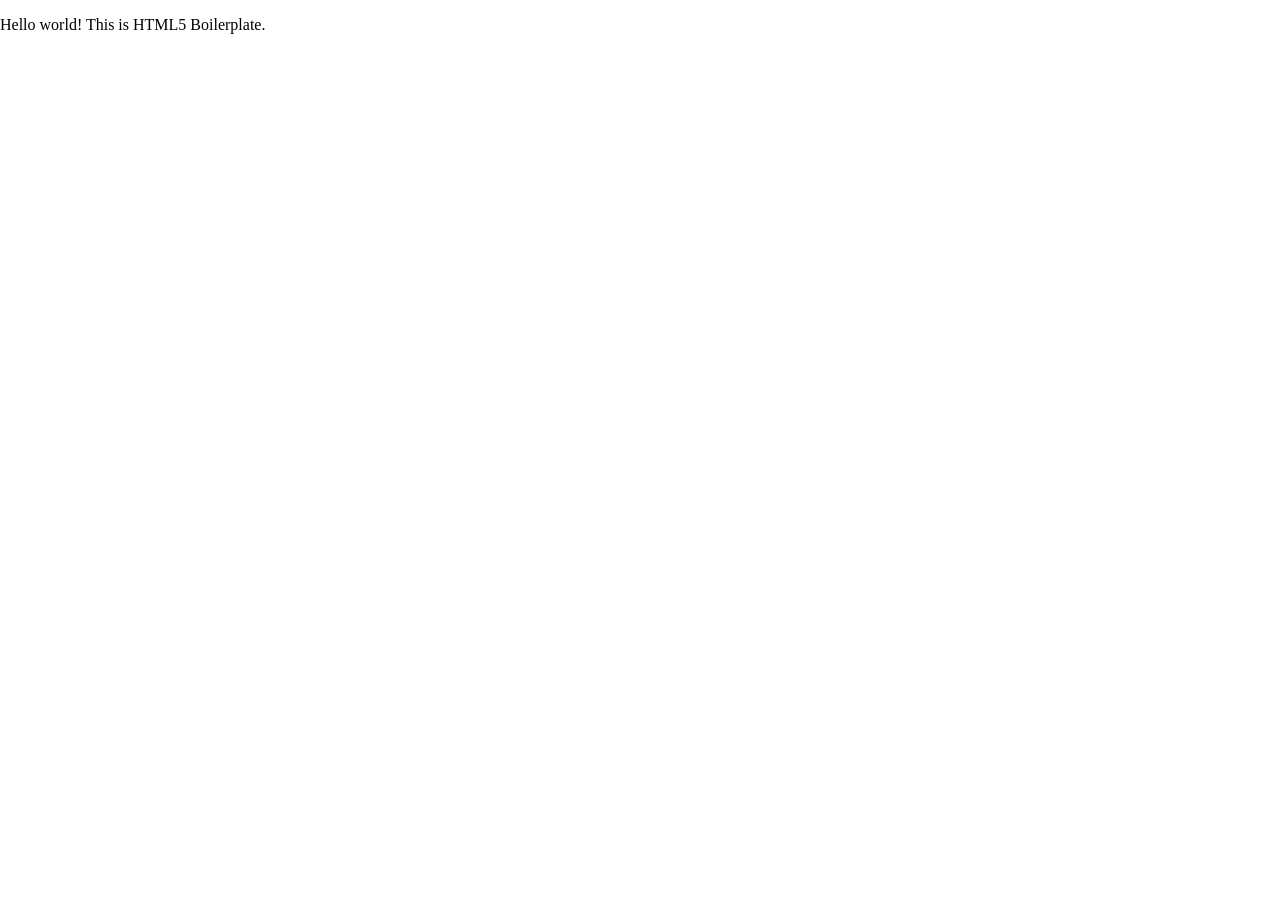
==== index.html @ b1742cfd "initial commit" ====
<!doctype html>
<html class="no-js" lang="">

<head>
  <meta charset="utf-8">
  <title></title>
  <meta name="description" content="">
  <meta name="viewport" content="width=device-width, initial-scale=1">

  <meta property="og:title" content="">
  <meta property="og:type" content="">
  <meta property="og:url" content="">
  <meta property="og:image" content="">

  <link rel="manifest" href="site.webmanifest">
  <link rel="apple-touch-icon" href="icon.png">
  <!-- Place favicon.ico in the root directory -->

  <link rel="stylesheet" href="css/normalize.css">
  <link rel="stylesheet" href="css/main.css">

  <meta name="theme-color" content="#fafafa">
</head>

<body>

  <!-- Add your site or application content here -->
  <p>Hello world! This is HTML5 Boilerplate.</p>
  <script src="js/vendor/modernizr-3.11.2.min.js"></script>
  <script src="js/plugins.js"></script>
  <script src="js/main.js"></script>

  <!-- Google Analytics: change UA-XXXXX-Y to be your site's ID. -->
  <script>
    window.ga = function () { ga.q.push(arguments) }; ga.q = []; ga.l = +new Date;
    ga('create', 'UA-XXXXX-Y', 'auto'); ga('set', 'anonymizeIp', true); ga('set', 'transport', 'beacon'); ga('send', 'pageview')
  </script>
  <script src="https://www.google-analytics.com/analytics.js" async></script>
</body>

</html>
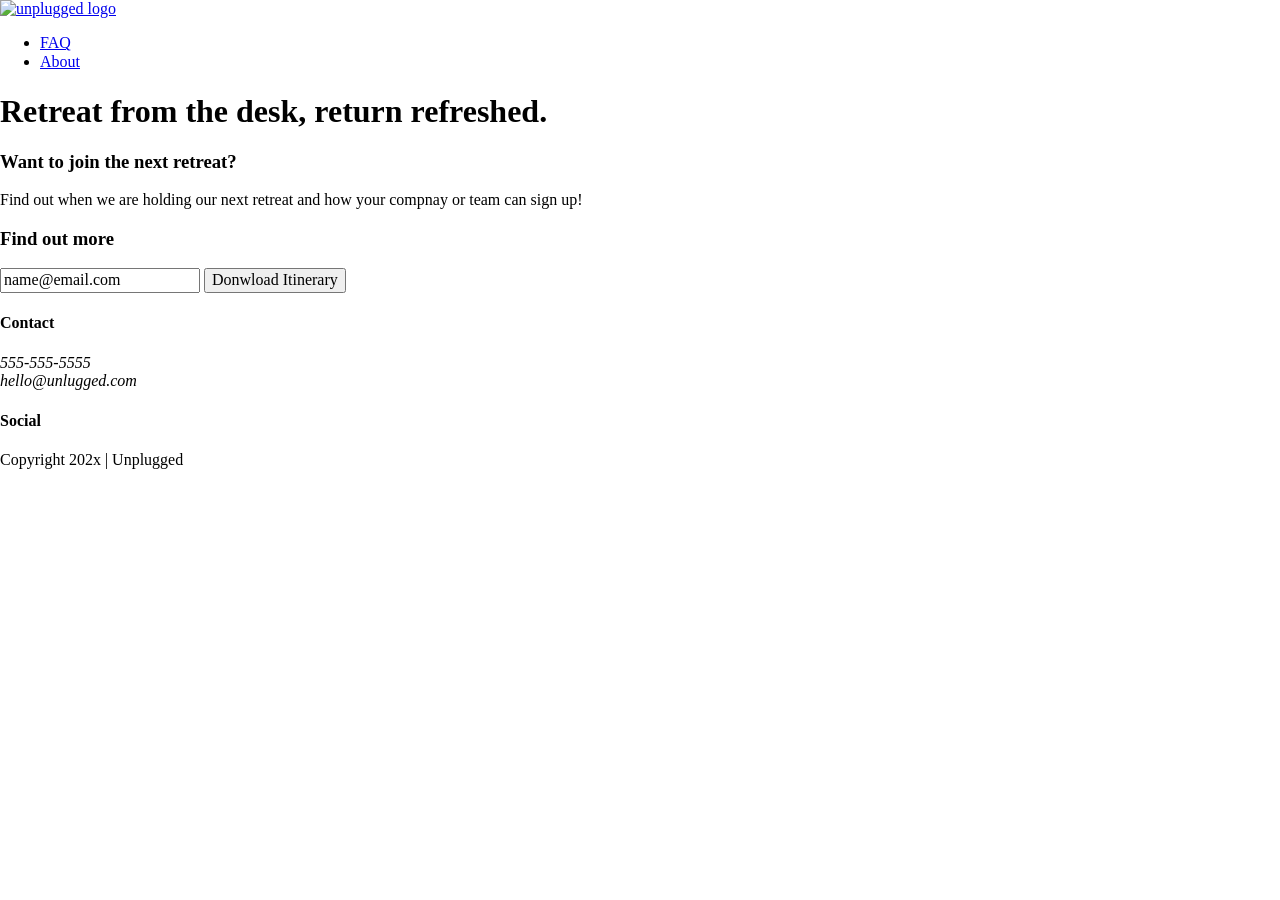
==== commit 1faee3b4: "put starter code for header footer and main" ====
--- a/index.html
+++ b/index.html
@@ -3,7 +3,7 @@
 
 <head>
   <meta charset="utf-8">
-  <title></title>
+  <title>Unplugged Retreat</title>
   <meta name="description" content="">
   <meta name="viewport" content="width=device-width, initial-scale=1">
 
@@ -25,7 +25,68 @@
 <body>
 
   <!-- Add your site or application content here -->
-  <p>Hello world! This is HTML5 Boilerplate.</p>
+  <header>
+    <div class="content-wrapper">
+      <a href="#"><img src="" alt="unplugged logo"></a>
+      <div class="header-divider"></div>
+      <nav>
+        <ul>
+          <li><a href="faq/index.html" rel="noopener">FAQ</a></li>
+          <li><a href="about/index.html" rel="noopener">About</a></li>
+        </ul>
+      </nav>
+    </div>
+  </header><!-- header ends-->
+
+  <main>
+    <section class="hero-area">
+      <div class="content-wrapper">
+        <h1>Retreat from the desk, return refreshed.</h1>
+      </div>
+    </section>
+    <aside>
+      <div class="content-wrapper">
+        <div class="form-description">
+          <h3> Want to join the next retreat?</h3>
+          <p>Find out when we are holding our next retreat and how your compnay or team can sign up!</p>
+        </div>
+        <div class="form">
+          <h3>Find out more</h3>
+          <input type="text" name="name" value="name@email.com">
+          <input type="button" value="Donwload Itinerary">
+        </div>
+      </div>
+    </aside>
+  </main> <!-- main wrapper -->
+
+  <footer>
+    <div class="content-wrapper">
+      <div class="footer-content">
+        <div class="contact">
+          <h4>Contact</h4>
+          <address>
+            <p>555-555-5555<br>
+              hello@unlugged.com</p>
+          </address>
+        </div>
+        <div class="social">
+          <h4>Social</h4>
+          <div class="social-icons">
+            <p>
+              <a href="#"></a>
+            </p>
+          </div>
+          <p><a href="https;//www.facebook.com/yoursite" target="_blank" rel="noopener"></a></p>
+        </div>
+      </div>
+      <div class="copyright">
+        <p>Copyright 202x | Unplugged</p>
+      </div>
+    </div><!-- footer content ends -->
+    <div class="copyright">
+    </div><!--footer content-wrapper ends-->
+  </footer>
+
   <script src="js/vendor/modernizr-3.11.2.min.js"></script>
   <script src="js/plugins.js"></script>
   <script src="js/main.js"></script>
@@ -38,4 +99,4 @@
   <script src="https://www.google-analytics.com/analytics.js" async></script>
 </body>
 
-</html>
+</html>
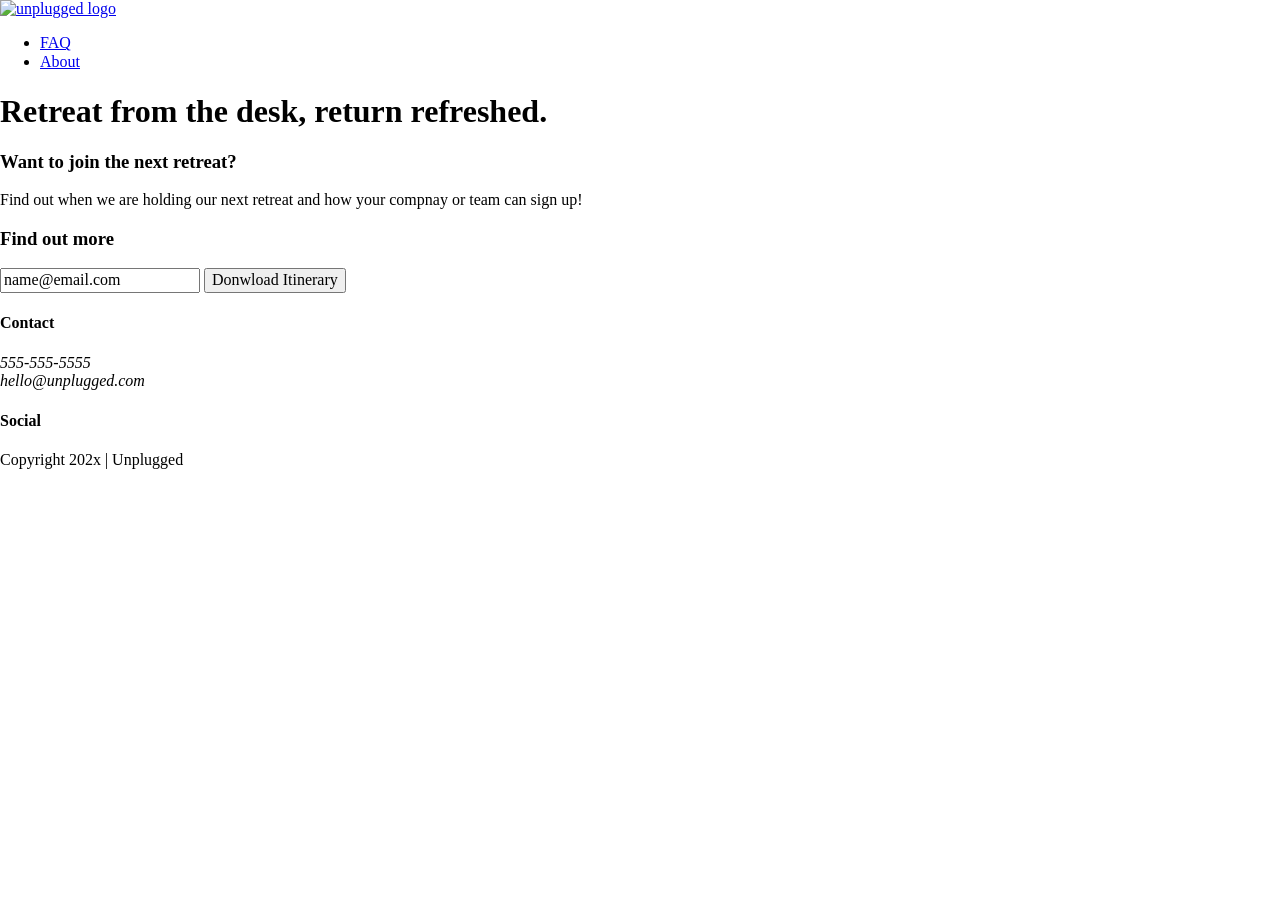
==== commit e33b9006: "update to header main and footer" ====
--- a/index.html
+++ b/index.html
@@ -66,7 +66,7 @@
           <h4>Contact</h4>
           <address>
             <p>555-555-5555<br>
-              hello@unlugged.com</p>
+              hello@unplugged.com</p>
           </address>
         </div>
         <div class="social">
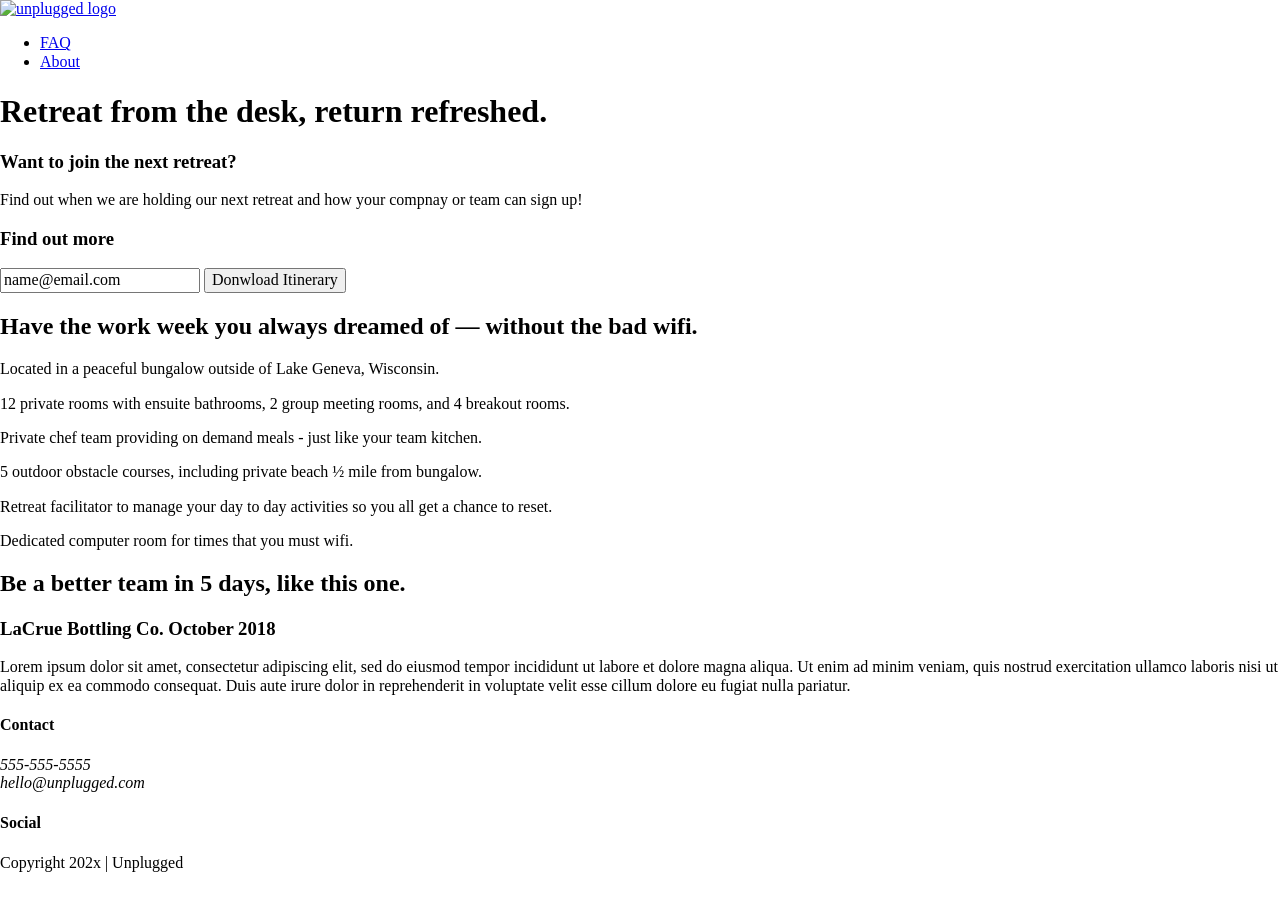
==== commit 5b20cbdc: "fill code for main" ====
--- a/index.html
+++ b/index.html
@@ -57,6 +57,56 @@
         </div>
       </div>
     </aside>
+    <section class="'features">
+      <div class="content-wrapper">
+        <h2>
+          Have the work week you always dreamed of — without the bad wifi.</h2>
+        <div class="features-items">
+          <article>
+            <p class="fontawesome-icons"></p>
+            <p class="features-item-description">
+              Located in a peaceful bungalow outside of Lake Geneva, Wisconsin.
+            </p>
+            <p class="fontawesome-icons"></p>
+            <p class="features-item-description">
+              12 private rooms with ensuite bathrooms, 2 group meeting rooms, and 4 breakout rooms.
+            </p>
+            <p class="fontawesome-icons"></p>
+            <p class="features-item-description">
+              Private chef team providing on demand meals - just like your team kitchen.
+            </p>
+            <p class="fontawesome-icons"></p>
+            <p class="features-item-description">
+              5 outdoor obstacle courses, including private beach ½ mile from bungalow.
+            </p>
+            <p class="fontawesome-icons"></p>
+            <p class="features-item-description">
+              Retreat facilitator to manage your day to day activities so you all get a chance to reset.
+            </p>
+            <p class="fontawesome-icons"></p>
+            <p class="features-item-description">
+              Dedicated computer room for times that you must wifi.
+            </p>
+          </article>
+        </div>
+      </div>
+    </section>
+    <section class="reviews">
+      <div class=content-wrapper>
+        <h2>Be a better team in 5 days, like this one.</h2>
+        <article>
+          <h3>LaCrue Bottling Co.
+            October 2018
+          </h3>
+          <p>
+            Lorem ipsum dolor sit amet, consectetur adipiscing elit, sed do eiusmod tempor incididunt ut labore et
+            dolore magna aliqua. Ut enim ad minim veniam, quis nostrud exercitation ullamco laboris nisi ut aliquip ex
+            ea commodo consequat. Duis aute irure dolor in reprehenderit in voluptate velit esse cillum dolore eu fugiat
+            nulla pariatur.
+          </p>
+        </article>
+      </div>
+    </section>
   </main> <!-- main wrapper -->
 
   <footer>
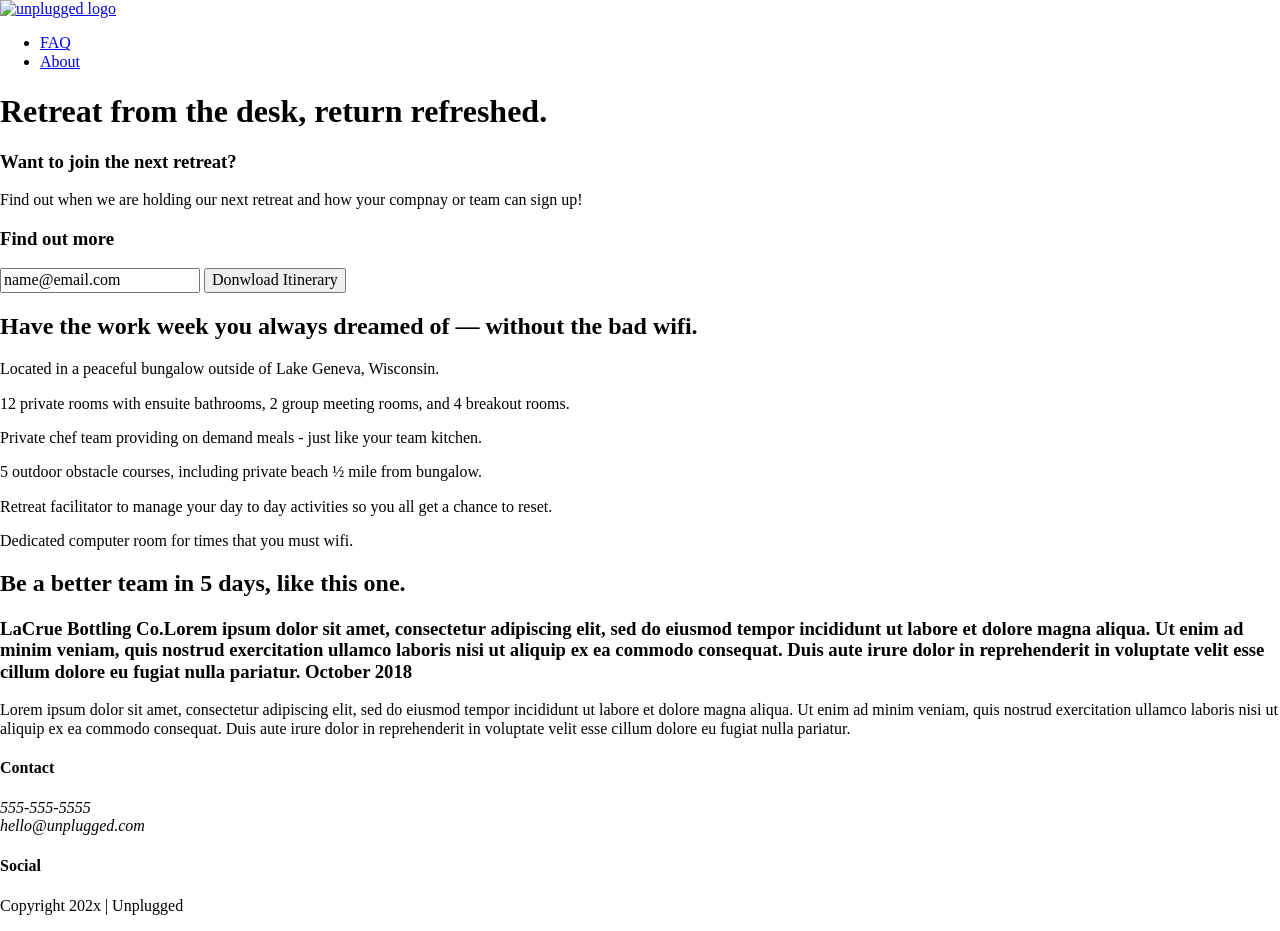
==== commit f710b3b6: "add info to about page" ====
--- a/index.html
+++ b/index.html
@@ -95,7 +95,7 @@
       <div class=content-wrapper>
         <h2>Be a better team in 5 days, like this one.</h2>
         <article>
-          <h3>LaCrue Bottling Co.
+          <h3>LaCrue Bottling Co.Lorem ipsum dolor sit amet, consectetur adipiscing elit, sed do eiusmod tempor incididunt ut labore et dolore magna aliqua. Ut enim ad minim veniam, quis nostrud exercitation ullamco laboris nisi ut aliquip ex ea commodo consequat. Duis aute irure dolor in reprehenderit in voluptate velit esse cillum dolore eu fugiat nulla pariatur. 
             October 2018
           </h3>
           <p>
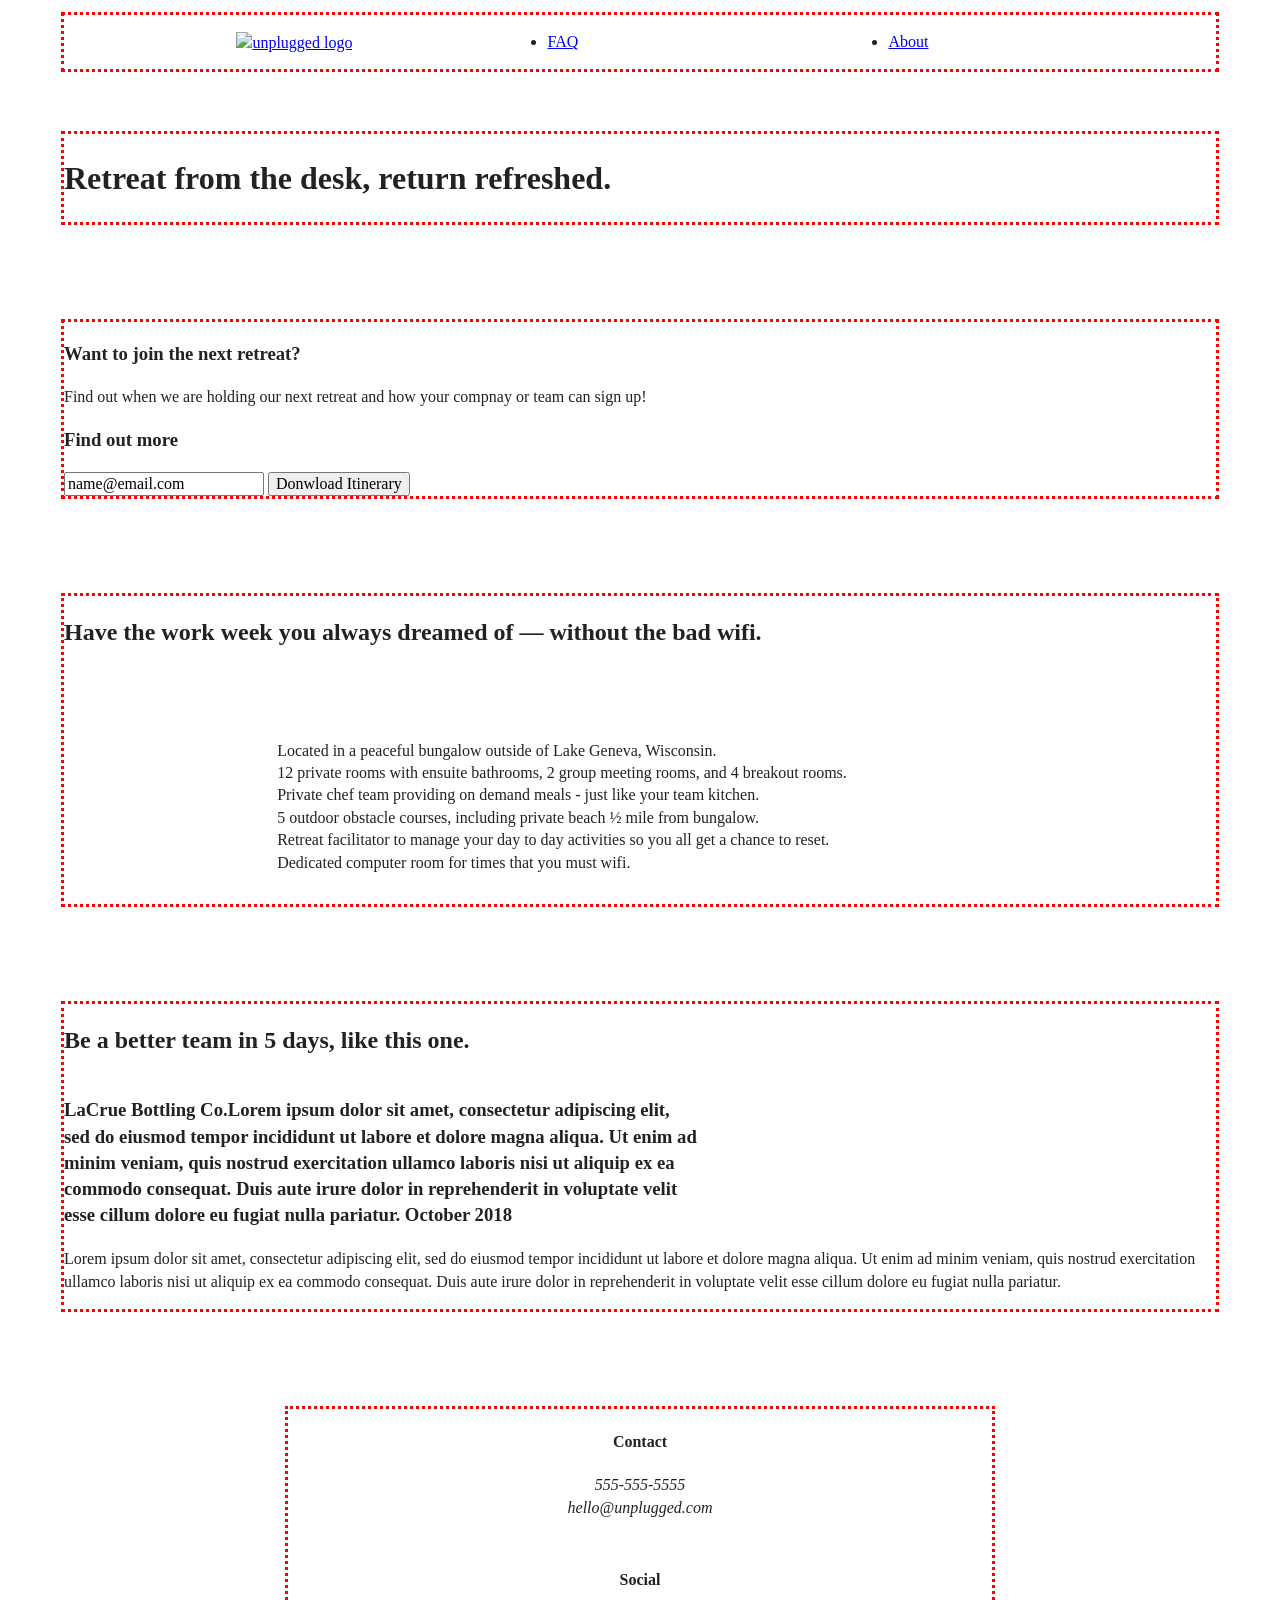
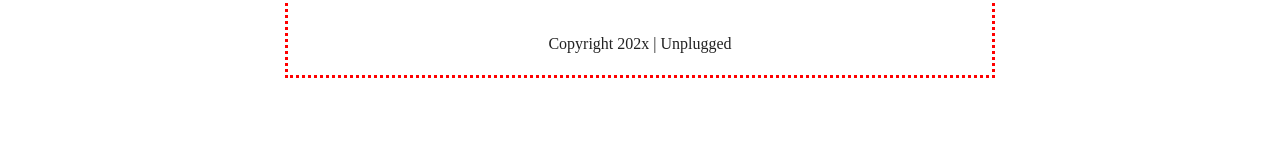
==== commit 26fd13dc: "updates to main.css" ====
--- a/index.html
+++ b/index.html
@@ -27,12 +27,14 @@
   <!-- Add your site or application content here -->
   <header>
     <div class="content-wrapper">
-      <a href="#"><img src="" alt="unplugged logo"></a>
+      <a href="#">
+        <img src="" alt="unplugged logo">
+      </a>
       <div class="header-divider"></div>
       <nav>
         <ul>
-          <li><a href="faq/index.html" rel="noopener">FAQ</a></li>
-          <li><a href="about/index.html" rel="noopener">About</a></li>
+          <li><a href="faq/index.html">FAQ</a></li>
+          <li><a href="about/index.html">About</a></li>
         </ul>
       </nav>
     </div>
@@ -44,6 +46,7 @@
         <h1>Retreat from the desk, return refreshed.</h1>
       </div>
     </section>
+
     <aside>
       <div class="content-wrapper">
         <div class="form-description">
@@ -57,7 +60,7 @@
         </div>
       </div>
     </aside>
-    <section class="'features">
+    <section class="features">
       <div class="content-wrapper">
         <h2>
           Have the work week you always dreamed of — without the bad wifi.</h2>
@@ -95,7 +98,10 @@
       <div class=content-wrapper>
         <h2>Be a better team in 5 days, like this one.</h2>
         <article>
-          <h3>LaCrue Bottling Co.Lorem ipsum dolor sit amet, consectetur adipiscing elit, sed do eiusmod tempor incididunt ut labore et dolore magna aliqua. Ut enim ad minim veniam, quis nostrud exercitation ullamco laboris nisi ut aliquip ex ea commodo consequat. Duis aute irure dolor in reprehenderit in voluptate velit esse cillum dolore eu fugiat nulla pariatur. 
+          <h3>LaCrue Bottling Co.Lorem ipsum dolor sit amet, consectetur adipiscing elit, sed do eiusmod tempor
+            incididunt ut labore et dolore magna aliqua. Ut enim ad minim veniam, quis nostrud exercitation ullamco
+            laboris nisi ut aliquip ex ea commodo consequat. Duis aute irure dolor in reprehenderit in voluptate velit
+            esse cillum dolore eu fugiat nulla pariatur.
             October 2018
           </h3>
           <p>
--- a/css/main.css
+++ b/css/main.css
@@ -0,0 +1,434 @@
+/*! HTML5 Boilerplate v8.0.0 | MIT License | https://html5boilerplate.com/ */
+
+/* main.css 2.1.0 | MIT License | https://github.com/h5bp/main.css#readme */
+/*
+ * What follows is the result of much research on cross-browser styling.
+ * Credit left inline and big thanks to Nicolas Gallagher, Jonathan Neal,
+ * Kroc Camen, and the H5BP dev community and team.
+ */
+
+/* ==========================================================================
+   Base styles: opinionated defaults
+   ========================================================================== */
+
+html {
+  color: #222;
+  font-size: 1em;
+  line-height: 1.4;
+}
+
+/*
+ * Remove text-shadow in selection highlight:
+ * https://twitter.com/miketaylr/status/12228805301
+ *
+ * Vendor-prefixed and regular ::selection selectors cannot be combined:
+ * https://stackoverflow.com/a/16982510/7133471
+ *
+ * Customize the background color to match your design.
+ */
+
+::-moz-selection {
+  background: #b3d4fc;
+  text-shadow: none;
+}
+
+::selection {
+  background: #b3d4fc;
+  text-shadow: none;
+}
+
+/*
+ * A better looking default horizontal rule
+ */
+
+hr {
+  display: block;
+  height: 1px;
+  border: 0;
+  border-top: 1px solid #ccc;
+  margin: 1em 0;
+  padding: 0;
+}
+
+/*
+ * Remove the gap between audio, canvas, iframes,
+ * images, videos and the bottom of their containers:
+ * https://github.com/h5bp/html5-boilerplate/issues/440
+ */
+
+audio,
+canvas,
+iframe,
+img,
+svg,
+video {
+  vertical-align: middle;
+}
+
+/*
+ * Remove default fieldset styles.
+ */
+
+fieldset {
+  border: 0;
+  margin: 0;
+  padding: 0;
+}
+
+/*
+ * Allow only vertical resizing of textareas.
+ */
+
+textarea {
+  resize: vertical;
+}
+
+/* ==========================================================================
+   Author's custom styles
+   ========================================================================== */
+.content-wrapper {
+  outline: 3px dotted red;
+  width: 90%;
+  margin: 50px 0;
+}
+
+
+/*---------------Base Header - Footer Styles -------------------*/
+header {
+  display: flex;
+  justify-content: center;
+  padding: 15px 0;
+}
+
+header .content-wrapper {
+  display: flex;
+  justify-content: center;
+  align-items: center;
+  flex-flow: row wrap;
+  margin: 0;
+}
+
+.header.divider {
+  width: 100%;
+  height: 1px;
+  margin: 10px 0 20px 0;
+}
+
+header nav {
+  width: 60%;
+}
+
+header nav ul {
+  display: flex;
+  justify-content: space-around;
+  width: 100%;
+}
+
+footer {
+  display: flex;
+  flex-direction: column;
+  align-items: center;
+  text-align: center;
+}
+
+footer p {
+  margin: 0;
+}
+
+footer .content-wrapper {
+  width: 55%;
+  margin: 50px 0;
+}
+
+footer .contact {
+  margin-bottom: 50px;
+}
+
+footer .social-icons {
+  display: flex;
+  justify-content: space-around;
+  align-items: center;
+}
+
+footer .social-icons p {
+  display: flex;
+  justify-content: center;
+  align-items: center;
+}
+
+footer .copyright {
+  margin: 20px 0;
+}
+
+/*--------------Mobile Styles - Homepage --------------------------*/
+
+/* Hero Area */
+
+.hero-area {
+  display: flex;
+  justify-content: center;
+}
+
+/* Aside */
+
+aside {
+  display: flex;
+  justify-content: center;
+}
+
+/* Features */
+
+.features {
+  display: flex;
+  justify-content: center;
+}
+
+.features h2 {
+  margin-bottom: 60px;
+}
+
+.features article {
+  width: 63%;
+  margin: 30px 0 30px 0;
+}
+
+.features .features-items {
+  display: flex;
+  justify-content: center;
+  align-items: flex-start;
+  flex-flow: row wrap;
+}
+
+.features p {
+  margin: 0;
+}
+
+/* Reviews */
+.reviews {
+  display: flex;
+  justify-content: center;
+}
+
+.reviews h2 {
+  margin-bottom: 40px;
+}
+
+.reviews h3 {
+  width: 55%;
+  margin: 20px 0;
+}
+
+
+/*--------------- About Page -------------------*/
+
+.mission {
+  display: flex;
+  justify-content: center;
+}
+
+.contact-section {
+  display: flex;
+  justify-content: center;
+}
+
+.contact-content p {
+  margin: 0;
+}
+
+/*--------------- FAQ Page -------------------*/
+
+.faq {
+  display: flex;
+  justify-content: center;
+}
+
+.faq .content-wrapper {
+  display: flex;
+  justify-items: center;
+  align-self: flex-start;
+  flex-flow: row wrap;
+  margin: 50px 0 0 0;
+}
+
+.faq h2 {
+  margin-bottom: 40px;
+}
+
+.faq-content {
+  margin-bottom: 50px;
+}
+
+/* ==========================================================================
+   Helper classes
+   ========================================================================== */
+
+/*
+ * Hide visually and from screen readers
+ */
+
+.hidden,
+[hidden] {
+  display: none !important;
+}
+
+/*
+ * Hide only visually, but have it available for screen readers:
+ * https://snook.ca/archives/html_and_css/hiding-content-for-accessibility
+ *
+ * 1. For long content, line feeds are not interpreted as spaces and small width
+ *    causes content to wrap 1 word per line:
+ *    https://medium.com/@jessebeach/beware-smushed-off-screen-accessible-text-5952a4c2cbfe
+ */
+
+.sr-only {
+  border: 0;
+  clip: rect(0, 0, 0, 0);
+  height: 1px;
+  margin: -1px;
+  overflow: hidden;
+  padding: 0;
+  position: absolute;
+  white-space: nowrap;
+  width: 1px;
+  /* 1 */
+}
+
+/*
+ * Extends the .sr-only class to allow the element
+ * to be focusable when navigated to via the keyboard:
+ * https://www.drupal.org/node/897638
+ */
+
+.sr-only.focusable:active,
+.sr-only.focusable:focus {
+  clip: auto;
+  height: auto;
+  margin: 0;
+  overflow: visible;
+  position: static;
+  white-space: inherit;
+  width: auto;
+}
+
+/*
+ * Hide visually and from screen readers, but maintain layout
+ */
+
+.invisible {
+  visibility: hidden;
+}
+
+/*
+ * Clearfix: contain floats
+ *
+ * For modern browsers
+ * 1. The space content is one way to avoid an Opera bug when the
+ *    `contenteditable` attribute is included anywhere else in the document.
+ *    Otherwise it causes space to appear at the top and bottom of elements
+ *    that receive the `clearfix` class.
+ * 2. The use of `table` rather than `block` is only necessary if using
+ *    `:before` to contain the top-margins of child elements.
+ */
+
+.clearfix::before,
+.clearfix::after {
+  content: " ";
+  display: table;
+}
+
+.clearfix::after {
+  clear: both;
+}
+
+/* ==========================================================================
+   EXAMPLE Media Queries for Responsive Design.
+   These examples override the primary ('mobile first') styles.
+   Modify as content requires.
+   ========================================================================== */
+
+@media only screen and (min-width: 35em) {
+  /* Style adjustments for viewports that meet the condition */
+}
+
+@media print,
+(-webkit-min-device-pixel-ratio: 1.25),
+(min-resolution: 1.25dppx),
+(min-resolution: 120dpi) {
+  /* Style adjustments for high resolution devices */
+}
+
+/* ==========================================================================
+   Print styles.
+   Inlined to avoid the additional HTTP request:
+   https://www.phpied.com/delay-loading-your-print-css/
+   ========================================================================== */
+
+@media print {
+
+  *,
+  *::before,
+  *::after {
+    background: #fff !important;
+    color: #000 !important;
+    /* Black prints faster */
+    box-shadow: none !important;
+    text-shadow: none !important;
+  }
+
+  a,
+  a:visited {
+    text-decoration: underline;
+  }
+
+  a[href]::after {
+    content: " (" attr(href) ")";
+  }
+
+  abbr[title]::after {
+    content: " (" attr(title) ")";
+  }
+
+  /*
+   * Don't show links that are fragment identifiers,
+   * or use the `javascript:` pseudo protocol
+   */
+  a[href^="#"]::after,
+  a[href^="javascript:"]::after {
+    content: "";
+  }
+
+  pre {
+    white-space: pre-wrap !important;
+  }
+
+  pre,
+  blockquote {
+    border: 1px solid #999;
+    page-break-inside: avoid;
+  }
+
+  /*
+   * Printing Tables:
+   * https://web.archive.org/web/20180815150934/http://css-discuss.incutio.com/wiki/Printing_Tables
+   */
+  thead {
+    display: table-header-group;
+  }
+
+  tr,
+  img {
+    page-break-inside: avoid;
+  }
+
+  p,
+  h2,
+  h3 {
+    orphans: 3;
+    widows: 3;
+  }
+
+  h2,
+  h3 {
+    page-break-after: avoid;
+  }
+}
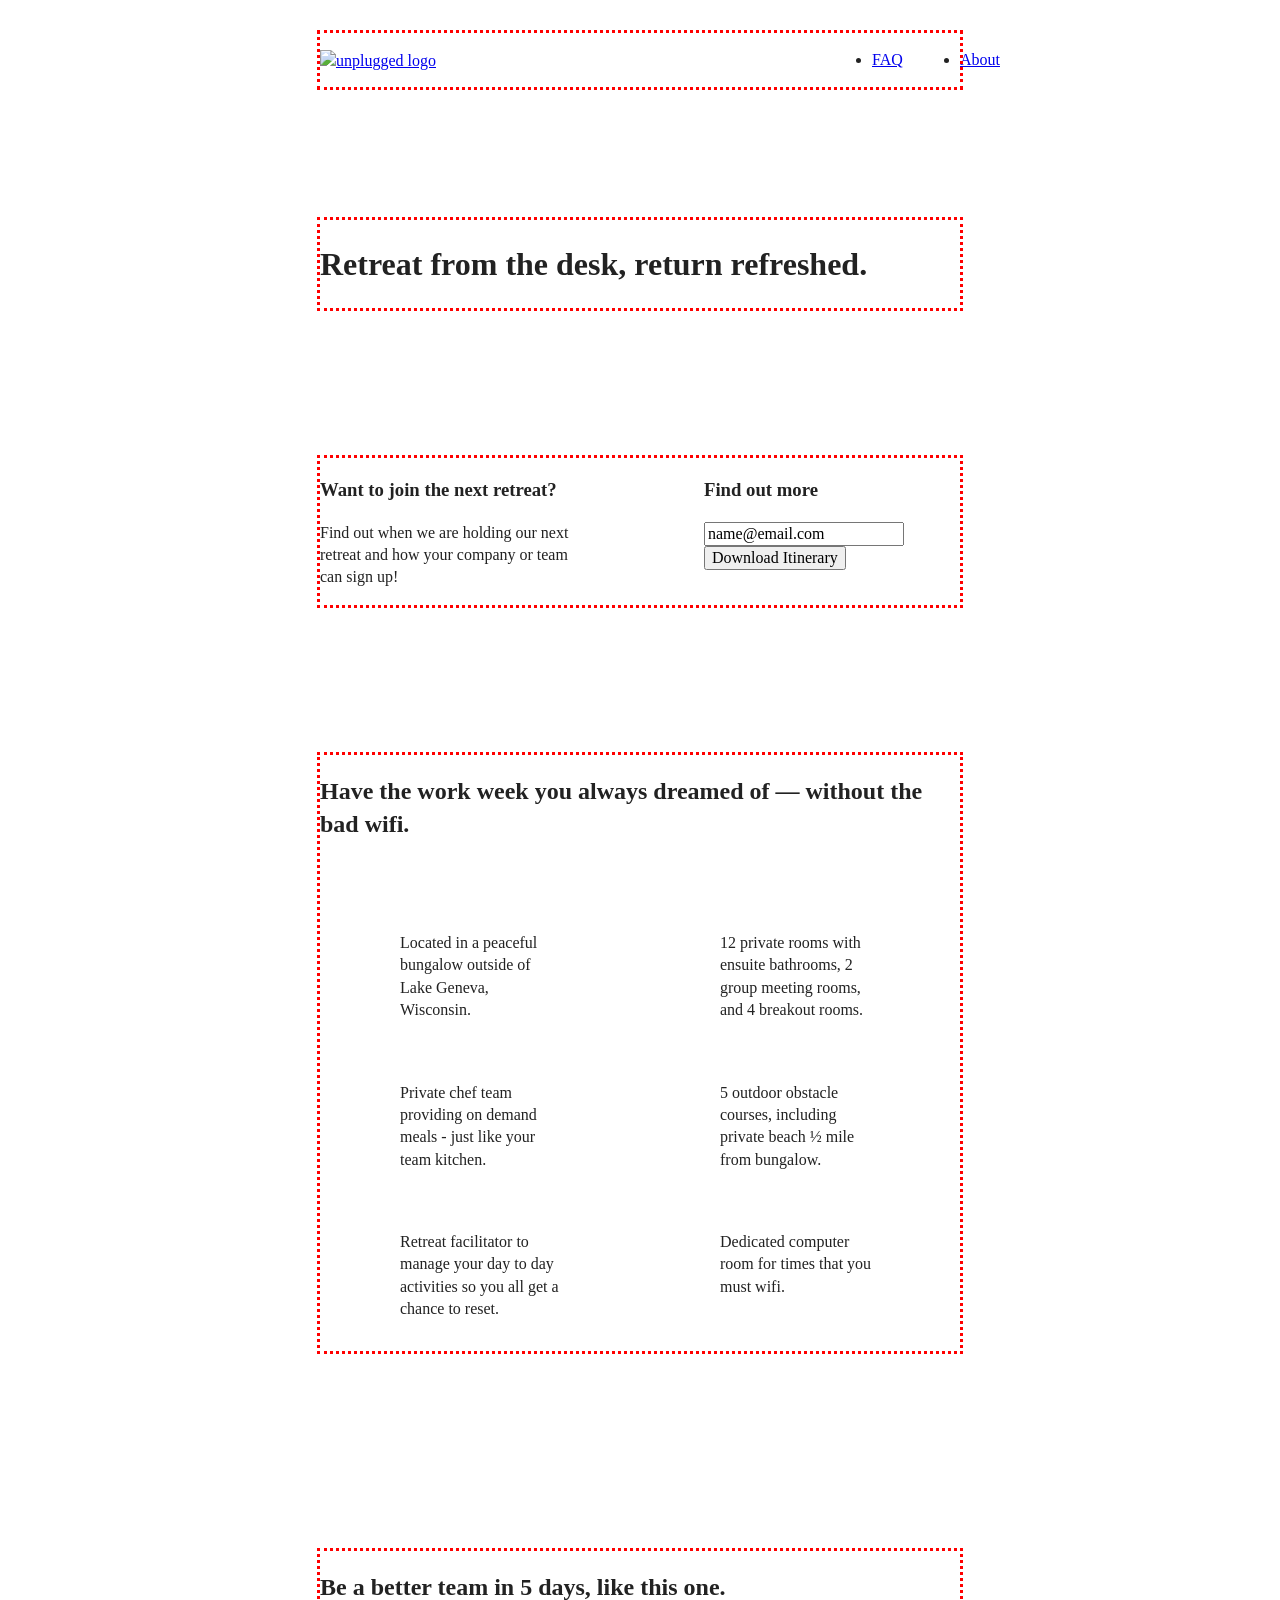
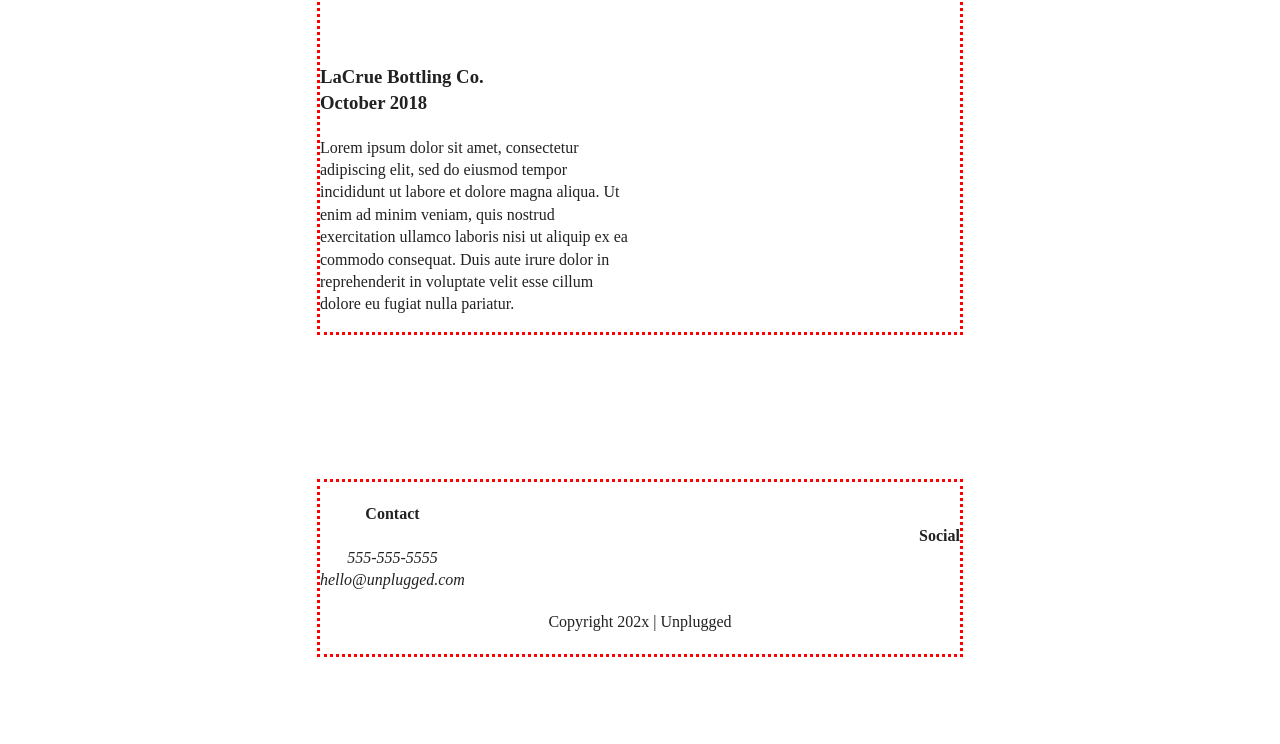
==== commit 3ba448f8: "edits to tablet percentages" ====
--- a/index.html
+++ b/index.html
@@ -51,12 +51,12 @@
       <div class="content-wrapper">
         <div class="form-description">
           <h3> Want to join the next retreat?</h3>
-          <p>Find out when we are holding our next retreat and how your compnay or team can sign up!</p>
+          <p>Find out when we are holding our next retreat and how your company or team can sign up!</p>
         </div>
         <div class="form">
           <h3>Find out more</h3>
           <input type="text" name="name" value="name@email.com">
-          <input type="button" value="Donwload Itinerary">
+          <input type="button" value="Download Itinerary">
         </div>
       </div>
     </aside>
@@ -66,26 +66,37 @@
           Have the work week you always dreamed of — without the bad wifi.</h2>
         <div class="features-items">
           <article>
-            <p class="fontawesome-icons"></p>
+            <p class="fontawesome-icons">
+            </p>
             <p class="features-item-description">
               Located in a peaceful bungalow outside of Lake Geneva, Wisconsin.
             </p>
+          </article>
+          <article>
             <p class="fontawesome-icons"></p>
             <p class="features-item-description">
               12 private rooms with ensuite bathrooms, 2 group meeting rooms, and 4 breakout rooms.
             </p>
+          </article>
+          <article>
             <p class="fontawesome-icons"></p>
             <p class="features-item-description">
               Private chef team providing on demand meals - just like your team kitchen.
             </p>
+          </article>
+          <article>
             <p class="fontawesome-icons"></p>
             <p class="features-item-description">
               5 outdoor obstacle courses, including private beach ½ mile from bungalow.
             </p>
+          </article>
+          <article>
             <p class="fontawesome-icons"></p>
             <p class="features-item-description">
               Retreat facilitator to manage your day to day activities so you all get a chance to reset.
             </p>
+          </article>
+          <article>
             <p class="fontawesome-icons"></p>
             <p class="features-item-description">
               Dedicated computer room for times that you must wifi.
@@ -98,21 +109,22 @@
       <div class=content-wrapper>
         <h2>Be a better team in 5 days, like this one.</h2>
         <article>
-          <h3>LaCrue Bottling Co.Lorem ipsum dolor sit amet, consectetur adipiscing elit, sed do eiusmod tempor
-            incididunt ut labore et dolore magna aliqua. Ut enim ad minim veniam, quis nostrud exercitation ullamco
-            laboris nisi ut aliquip ex ea commodo consequat. Duis aute irure dolor in reprehenderit in voluptate velit
-            esse cillum dolore eu fugiat nulla pariatur.
-            October 2018
-          </h3>
-          <p>
-            Lorem ipsum dolor sit amet, consectetur adipiscing elit, sed do eiusmod tempor incididunt ut labore et
-            dolore magna aliqua. Ut enim ad minim veniam, quis nostrud exercitation ullamco laboris nisi ut aliquip ex
-            ea commodo consequat. Duis aute irure dolor in reprehenderit in voluptate velit esse cillum dolore eu fugiat
-            nulla pariatur.
-          </p>
+          <div>
+            <h3>LaCrue Bottling Co. October 2018
+            </h3>
+            <p>
+              Lorem ipsum dolor sit amet, consectetur adipiscing elit, sed do eiusmod tempor incididunt ut labore et
+              dolore magna aliqua. Ut enim ad minim veniam, quis nostrud exercitation ullamco laboris nisi ut aliquip ex
+              ea commodo consequat. Duis aute irure dolor in reprehenderit in voluptate velit esse cillum dolore eu
+              fugiat
+              nulla pariatur.
+            </p>
+          </div>
         </article>
       </div>
     </section>
+
+
   </main> <!-- main wrapper -->
 
   <footer>
--- a/css/main.css
+++ b/css/main.css
@@ -76,7 +76,7 @@
 }
 
 /*
- * Allow only vertical resizing of textareas.
+ * Allow only vertical resizing of text areas.
  */
 
 textarea {
@@ -108,7 +108,7 @@
   margin: 0;
 }
 
-.header.divider {
+.header-divider {
   width: 100%;
   height: 1px;
   margin: 10px 0 20px 0;
@@ -189,7 +189,7 @@
 
 .features article {
   width: 63%;
-  margin: 30px 0 30px 0;
+  margin: 30px 0;
 }
 
 .features .features-items {
@@ -244,8 +244,8 @@
 
 .faq .content-wrapper {
   display: flex;
-  justify-items: center;
-  align-self: flex-start;
+  justify-content: center;
+  align-items: flex-start;
   flex-flow: row wrap;
   margin: 50px 0 0 0;
 }
@@ -266,8 +266,7 @@
  * Hide visually and from screen readers
  */
 
-.hidden,
-[hidden] {
+.hidden {
   display: none !important;
 }
 
@@ -346,15 +345,146 @@
    Modify as content requires.
    ========================================================================== */
 
-@media only screen and (min-width: 35em) {
-  /* Style adjustments for viewports that meet the condition */
-}
-
-@media print,
-(-webkit-min-device-pixel-ratio: 1.25),
-(min-resolution: 1.25dppx),
-(min-resolution: 120dpi) {
-  /* Style adjustments for high resolution devices */
+
+@media only screen and (min-width: 768px) {
+
+  /* Tablet styles here */
+
+  /* General styles */
+  .content-wrapper {
+    max-width: 640px;
+    margin: 100px 0;
+  }
+
+  /* Header */
+
+  header {
+    padding: 33px 0;
+  }
+
+  header .content-wrapper {
+    width: 100%;
+    justify-content: space-between;
+  }
+
+  header nav {
+    width: 20%;
+  }
+
+  header nav ul {
+    justify-content: space-between;
+  }
+
+  .header-divider {
+    display: none;
+
+  }
+
+  /*Aside*/
+  aside .content-wrapper {
+    margin: 50px 0;
+    display: flex;
+    justify-content: space-between;
+    align-content: flex-start;
+  }
+
+  aside .content-wrapper .form-description,
+  aside .content-wrapper .form {
+    width: 40%;
+    margin: 0;
+
+  }
+
+  /* Features */
+  .features article {
+    display: flex;
+    align-items: center;
+    flex-flow: column wrap;
+    flex-basis: 50%;
+  }
+
+  .features .features-item-description {
+    width: 50%;
+  }
+
+
+  /* Reviews */
+  .reviews article {
+    display: flex;
+    justify-content: space-between;
+  }
+
+  .reviews article div {
+    width: 49%;
+  }
+
+
+  /* Footer */
+  footer .content-wrapper {
+    width: 65%;
+
+  }
+
+  .footer-content {
+    display: flex;
+    justify-content: space-between;
+    align-items: center;
+
+  }
+
+  footer .contact {
+    margin-bottom: 0;
+  }
+
+  footer .copyright {
+    width: 100%;
+
+  }
+
+  /* ==========================================================================
+   About Page
+   ========================================================================== */
+
+  .mission-content {
+    display: flex;
+    justify-content: space-between;
+    align-items: flex-start;
+    padding-top: 20px;
+  }
+
+  .mission-content p {
+    width: 45%;
+  }
+
+  .contact-section .content-wrapper h2 {
+    width: 80%;
+  }
+
+  .contact-content {
+    display: flex;
+    justify-content: space-between;
+    align-items: flex-start;
+  }
+
+  /* ==========================================================================
+   FAQ Page
+   ========================================================================== */
+  .faq .content-wrapper {
+    justify-content: space-between;
+  }
+
+  .faq-content {
+    flex-basis: 45%;
+  }
+
+  .faq h2 {
+    width: 100%;
+  }
+
+}
+
+@media only screen and (min-width: 1200px) {
+  /*Desktop styles here*/
 }
 
 /* ==========================================================================
